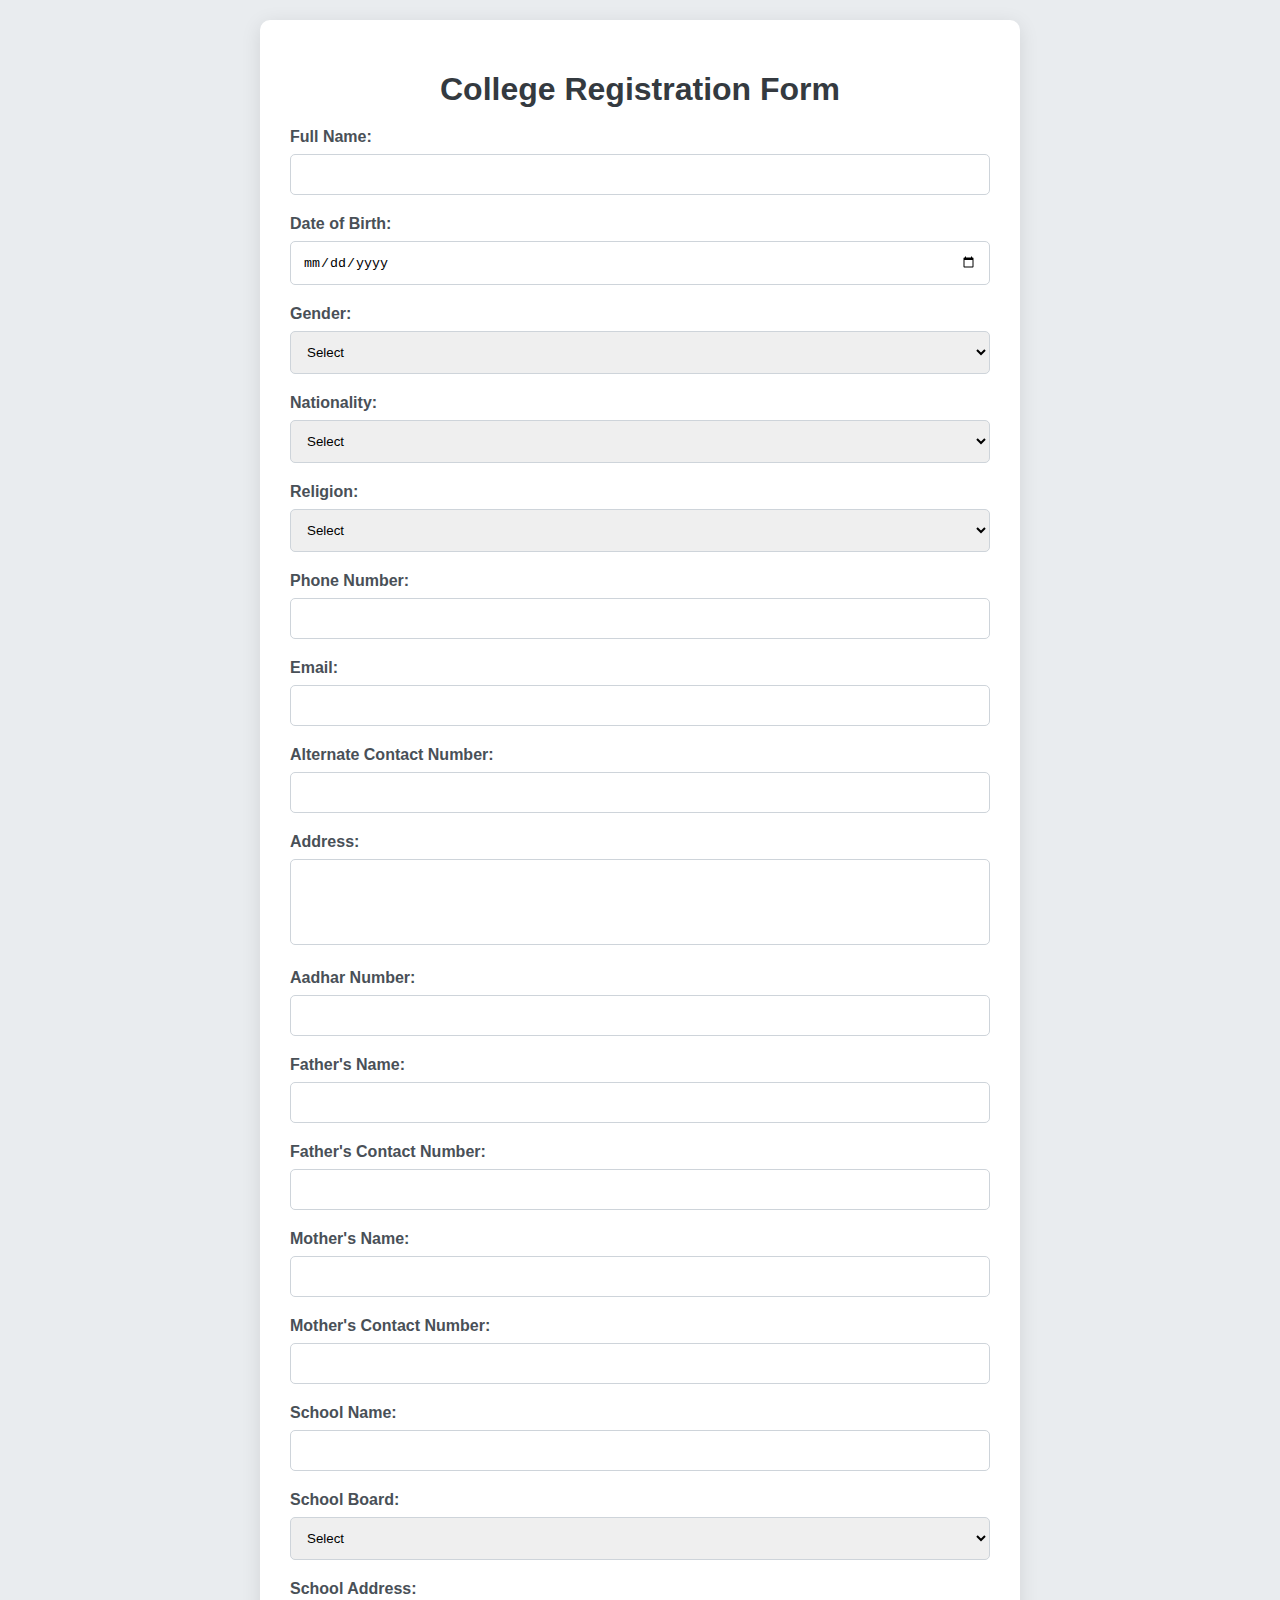
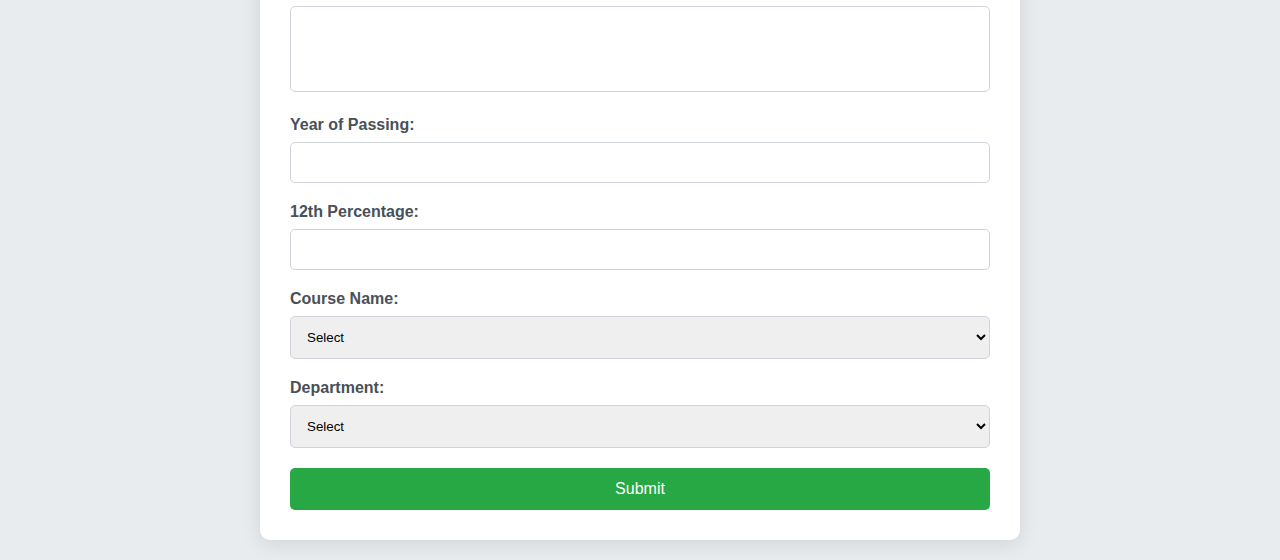
==== EVAL-1/register.html @ d2cedb06 "registration form" ====
<!DOCTYPE html>
<html lang="en">

<head>
    <meta charset="UTF-8">
    <meta name="viewport" content="width=device-width, initial-scale=1.0">
    <title>College Registration Form</title>
    <style>
        body {
            font-family: 'Arial', sans-serif;
            background-color: #e9ecef;
            margin: 0;
            padding: 20px;
        }

        .container {
            max-width: 700px;
            margin: auto;
            background: white;
            padding: 30px;
            border-radius: 10px;
            box-shadow: 0 4px 20px rgba(0, 0, 0, 0.1);
        }

        h1 {
            text-align: center;
            color: #343a40;
            margin-bottom: 20px;
        }

        .form-group {
            margin-bottom: 20px;
        }

        label {
            display: block;
            margin-bottom: 8px;
            color: #495057;
            font-weight: bold;
        }

        input[type="text"],
        input[type="number"],
        input[type="date"],
        input[type="email"],
        select,
        textarea {
            width: 100%;
            padding: 12px;
            border: 1px solid #ced4da;
            border-radius: 5px;
            box-sizing: border-box;
            transition: border-color 0.3s;
        }

        input[type="text"]:focus,
        input[type="number"]:focus,
        input[type="date"]:focus,
        input[type="email"]:focus,
        select:focus,
        textarea:focus {
            border-color: #80bdff;
            outline: none;
        }

        button {
            width: 100%;
            padding: 12px;
            background-color: #28a745;
            color: white;
            border: none;
            border-radius: 5px;
            cursor: pointer;
            font-size: 16px;
            transition: background-color 0.3s;
        }

        button:hover {
            background-color: #218838;
        }

        textarea {
            resize: none;
        }
    </style>
</head>

<body>
    <div class="background"></div>
    <div class="container">
        <h1>College Registration Form</h1>
        <form id="registrationForm" action="/register" method="POST">
            <div class="form-group">
                <label for="fullName">Full Name:</label>
                <input type="text" id="fullName" name="fullName" required>
            </div>
            <div class="form-group">
                <label for="dob">Date of Birth:</label>
                <input type="date" id="dob" name="dob" required>
            </div>
            <div class="form-group">
                <label for="gender">Gender:</label>
                <select id="gender" name="gender" required>
                    <option value="">Select</option>
                    <option value="male">Male</option>
                    <option value="female">Female</option>
                    <option value="other">Other</option>
                </select>
            </div>
            <div class="form-group">
                <label for="nationality">Nationality:</label>
                <select id="nationality" name="nationality" required>
                    <option value="">Select</option>
                    <option value="indian">Indian</option>
                    <option value="american">American</option>
                    <option value="british">British</option>
                    <option value="other">Other</option>
                </select>
            </div>
            <div class="form-group">
                <label for="religion">Religion:</label>
                <select id="religion" name="religion" required>
                    <option value="">Select</option>
                    <option value="hindu">Hindu</option>
                    <option value="muslim">Muslim</option>
                    <option value="christian">Christian</option>
                    <option value="other">Other</option>
                </select>
            </div>
            <div class="form-group">
                <label for="phone">Phone Number:</label>
                <input type="number" id="phone" name="phone" required>
            </div>
            <div class="form-group">
                <label for="email">Email:</label>
                <input type="email" id="email" name="email" required>
            </div>
            <div class="form-group">
                <label for="alternateContact">Alternate Contact Number:</label>
                <input type="number" id="alternateContact" name="alternateContact">
            </div>
            <div class="form-group">
                <label for="address">Address:</label>
                <textarea id="address" name="address" rows="4" required></textarea>
            </div>
            <div class="form-group">
                <label for="aadharNumber">Aadhar Number:</label>
                <input type="number" id="aadharNumber" name="aadharNumber" required>
            </div>
            <div class="form-group">
                <label for="fatherName">Father's Name:</label>
                <input type="text" id="fatherName" name="fatherName" required>
            </div>
            <div class="form-group">
                <label for="fatherContact">Father's Contact Number:</label>
                <input type="number" id="fatherContact" name="fatherContact" required>
            </div>
            <div class="form-group">
                <label for="motherName">Mother's Name:</label>
                <input type="text" id="motherName" name="motherName" required>
            </div>
            <div class="form-group">
                <label for="motherContact">Mother's Contact Number:</label>
                <input type="number" id="motherContact" name="motherContact" required>
            </div>
            <div class="form-group">
                <label for="schoolName">School Name:</label>
                <input type="text" id="schoolName" name="schoolName" required>
            </div>
            <div class="form-group">
                <label for="schoolBoard">School Board:</label>
                <select id="schoolBoard" name="schoolBoard" required>
                    <option value="">Select</option>
                    <option value="cbse">CBSE</option>
                    <option value="icse">ICSE</option>
                    <option value="state">State Board</option>
                    <option value="other">Other</option>
                </select>
            </div>
            <div class="form-group">
                <label for="schoolAddress">School Address:</label>
                <textarea id="schoolAddress" name="schoolAddress" rows="4" required></textarea>
            </div>
            <div class="form-group">
                <label for="yearOfPassing">Year of Passing:</label>
                <input type="number" id="yearOfPassing" name="yearOfPassing" min="1900" max="2099" required>
            </div>
            <div class="form-group">
                <label for="percentage">12th Percentage:</label>
                <input type="text" id="percentage" name="percentage" required>
            </div>
            <div class="form-group">
                <label for="courseName">Course Name:</label>
                <select id="courseName" name="courseName" required>
                    <option value="">Select</option>
                    <option value="bsc">B.Sc</option>
                    <option value="ba">B.A</option>
                    <option value="bcom">B.Com</option>
                    <option value="other">Other</option>
                </select>
            </div>
            <div class="form-group">
                <label for="department">Department:</label>
                <select id="department" name="department" required>
                    <option value="">Select</option>
                    <option value="science">Science</option>
                    <option value="arts">Arts</option>
                    <option value="commerce">Commerce</option>
                    <option value="other">Other</option>
                </select>
            </div>
            <button type="submit">Submit</button>
        </form>
    </div>
</body>

</html>
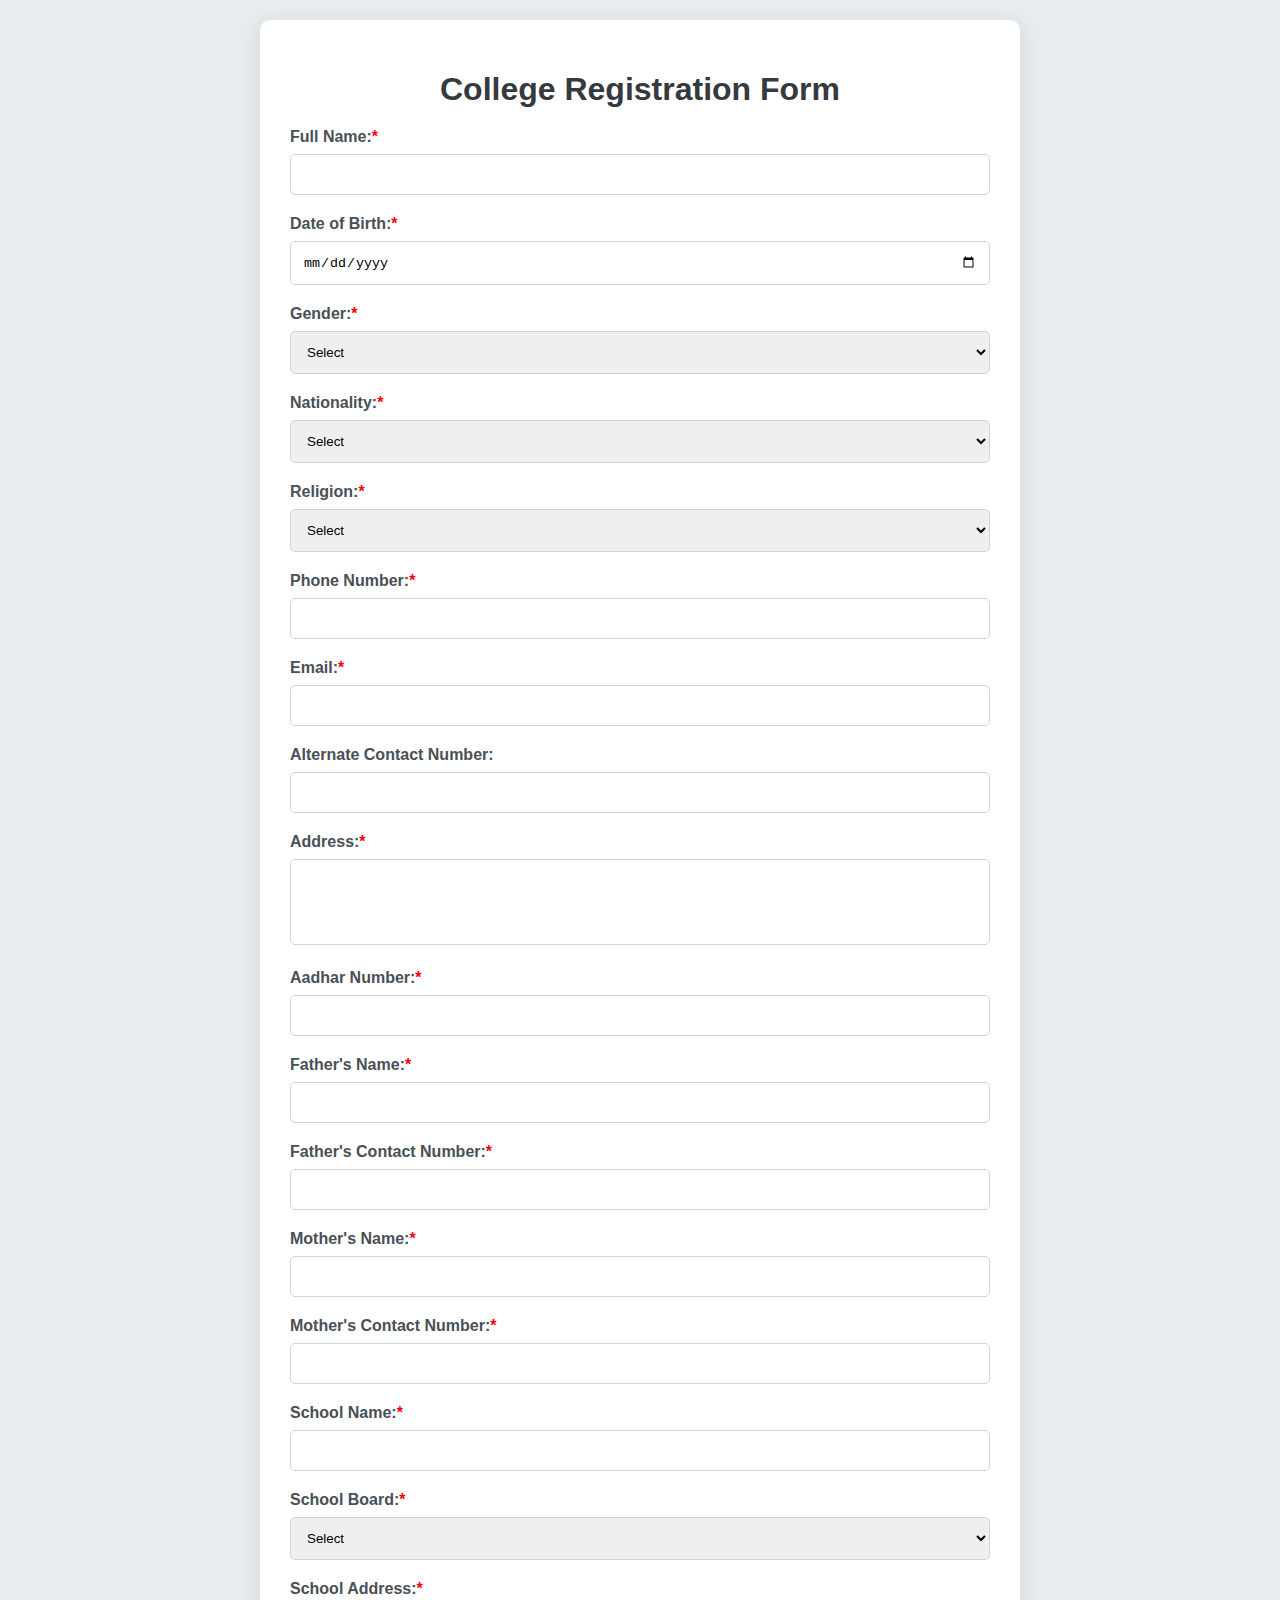
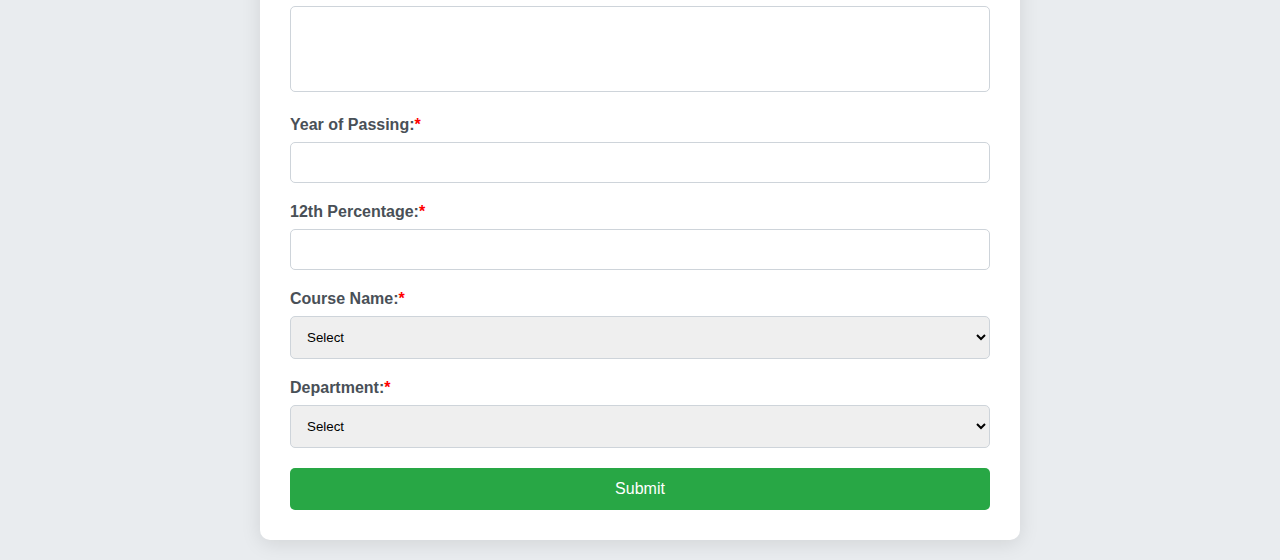
==== commit 574f9606: "form validation and other updates" ====
--- a/EVAL-1/register.html
+++ b/EVAL-1/register.html
@@ -37,6 +37,10 @@
             margin-bottom: 8px;
             color: #495057;
             font-weight: bold;
+        }
+
+        .required {
+            color: red;
         }
 
         input[type="text"],
@@ -82,136 +86,345 @@
         textarea {
             resize: none;
         }
+
+        .error {
+            color: red;
+            font-size: 0.9em;
+            margin-top: 5px;
+        }
     </style>
 </head>
 
 <body>
-    <div class="background"></div>
     <div class="container">
         <h1>College Registration Form</h1>
         <form id="registrationForm" action="/register" method="POST">
             <div class="form-group">
-                <label for="fullName">Full Name:</label>
+                <label for="fullName">Full Name:<span class="required">*</span></label>
                 <input type="text" id="fullName" name="fullName" required>
-            </div>
-            <div class="form-group">
-                <label for="dob">Date of Birth:</label>
+                <div class="error" id="fullNameError"></div>
+            </div>
+            <div class="form-group">
+                <label for="dob">Date of Birth:<span class="required">*</span></label>
                 <input type="date" id="dob" name="dob" required>
-            </div>
-            <div class="form-group">
-                <label for="gender">Gender:</label>
+                <div class="error" id="dobError"></div>
+            </div>
+            <div class="form-group">
+                <label for="gender">Gender:<span class="required">*</span></label>
                 <select id="gender" name="gender" required>
                     <option value="">Select</option>
                     <option value="male">Male</option>
                     <option value="female">Female</option>
                     <option value="other">Other</option>
                 </select>
-            </div>
-            <div class="form-group">
-                <label for="nationality">Nationality:</label>
+                <div class="error" id="genderError"></div>
+            </div>
+            <div class="form-group">
+                <label for="nationality">Nationality:<span class="required">*</span></label>
                 <select id="nationality" name="nationality" required>
                     <option value="">Select</option>
                     <option value="indian">Indian</option>
                     <option value="american">American</option>
                     <option value="british">British</option>
-                    <option value="other">Other</option>
-                </select>
-            </div>
-            <div class="form-group">
-                <label for="religion">Religion:</label>
+                    <option value="brazilian">Brazilian</option>
+                    <option value="canadian">Canadian</option>
+                    <option value="chinese">Chinese</option>
+                    <option value="other">Other</option>
+                </select>
+                <div class="error" id="nationalityError"></div>
+            </div>
+            <div class="form-group">
+                <label for="religion">Religion:<span class="required">*</span></label>
                 <select id="religion" name="religion" required>
                     <option value="">Select</option>
                     <option value="hindu">Hindu</option>
                     <option value="muslim">Muslim</option>
                     <option value="christian">Christian</option>
-                    <option value="other">Other</option>
-                </select>
-            </div>
-            <div class="form-group">
-                <label for="phone">Phone Number:</label>
+                    <option value="sikh">Sikh</option>
+                    <option value="buddhist">Buddhist</option>
+                    <option value="jain">Jain</option>
+                    <option value="parsi">Parsi</option>
+                    <option value="other">Other</option>
+                </select>
+                <div class="error" id="religionError"></div>
+            </div>
+            <div class="form-group">
+                <label for="phone">Phone Number:<span class="required">*</span></label>
                 <input type="number" id="phone" name="phone" required>
-            </div>
-            <div class="form-group">
-                <label for="email">Email:</label>
+                <div class="error" id="phoneError"></div>
+            </div>
+            <div class="form-group">
+                <label for="email">Email:<span class="required">*</span></label>
                 <input type="email" id="email" name="email" required>
+                <div class="error" id="emailError"></div>
             </div>
             <div class="form-group">
                 <label for="alternateContact">Alternate Contact Number:</label>
                 <input type="number" id="alternateContact" name="alternateContact">
-            </div>
-            <div class="form-group">
-                <label for="address">Address:</label>
+                <div class="error" id="alternateContactError"></div>
+            </div>
+            <div class="form-group">
+                <label for="address">Address:<span class="required">*</span></label>
                 <textarea id="address" name="address" rows="4" required></textarea>
-            </div>
-            <div class="form-group">
-                <label for="aadharNumber">Aadhar Number:</label>
+                <div class="error" id="addressError"></div>
+            </div>
+            <div class="form-group">
+                <label for="aadharNumber">Aadhar Number:<span class="required">*</span></label>
                 <input type="number" id="aadharNumber" name="aadharNumber" required>
-            </div>
-            <div class="form-group">
-                <label for="fatherName">Father's Name:</label>
+                <div class="error" id="aadharNumberError"></div>
+            </div>
+            <div class="form-group">
+                <label for="fatherName">Father's Name:<span class="required">*</span></label>
                 <input type="text" id="fatherName" name="fatherName" required>
-            </div>
-            <div class="form-group">
-                <label for="fatherContact">Father's Contact Number:</label>
+                <div class="error" id="fatherNameError"></div>
+            </div>
+            <div class="form-group">
+                <label for="fatherContact">Father's Contact Number:<span class="required">*</span></label>
                 <input type="number" id="fatherContact" name="fatherContact" required>
-            </div>
-            <div class="form-group">
-                <label for="motherName">Mother's Name:</label>
+                <div class="error" id="fatherContactError"></div>
+            </div>
+            <div class="form-group">
+                <label for="motherName">Mother's Name:<span class="required">*</span></label>
                 <input type="text" id="motherName" name="motherName" required>
-            </div>
-            <div class="form-group">
-                <label for="motherContact">Mother's Contact Number:</label>
+                <div class="error" id="motherNameError"></div>
+            </div>
+            <div class="form-group">
+                <label for="motherContact">Mother's Contact Number:<span class="required">*</span></label>
                 <input type="number" id="motherContact" name="motherContact" required>
-            </div>
-            <div class="form-group">
-                <label for="schoolName">School Name:</label>
+                <div class="error" id="motherContactError"></div>
+            </div>
+            <div class="form-group">
+                <label for="schoolName">School Name:<span class="required">*</span></label>
                 <input type="text" id="schoolName" name="schoolName" required>
-            </div>
-            <div class="form-group">
-                <label for="schoolBoard">School Board:</label>
+                <div class="error" id="schoolNameError"></div>
+            </div>
+            <div class="form-group">
+                <label for="schoolBoard">School Board:<span class="required">*</span></label>
                 <select id="schoolBoard" name="schoolBoard" required>
                     <option value="">Select</option>
                     <option value="cbse">CBSE</option>
                     <option value="icse">ICSE</option>
                     <option value="state">State Board</option>
-                    <option value="other">Other</option>
-                </select>
-            </div>
-            <div class="form-group">
-                <label for="schoolAddress">School Address:</label>
+                    <option value="igcse">IGCSE</option>
+                    <option value="cie">CIE</option>
+                    <option value="other">Other</option>
+                </select>
+                <div class="error" id="schoolBoardError"></div>
+            </div>
+            <div class="form-group">
+                <label for="schoolAddress">School Address:<span class="required">*</span></label>
                 <textarea id="schoolAddress" name="schoolAddress" rows="4" required></textarea>
-            </div>
-            <div class="form-group">
-                <label for="yearOfPassing">Year of Passing:</label>
+                <div class="error" id="schoolAddressError"></div>
+            </div>
+            <div class="form-group">
+                <label for="yearOfPassing">Year of Passing:<span class="required">*</span></label>
                 <input type="number" id="yearOfPassing" name="yearOfPassing" min="1900" max="2099" required>
-            </div>
-            <div class="form-group">
-                <label for="percentage">12th Percentage:</label>
+                <div class="error" id="yearOfPassingError"></div>
+            </div>
+            <div class="form-group">
+                <label for="percentage">12th Percentage:<span class="required">*</span></label>
                 <input type="text" id="percentage" name="percentage" required>
-            </div>
-            <div class="form-group">
-                <label for="courseName">Course Name:</label>
+                <div class="error" id="percentageError"></div>
+            </div>
+            <div class="form-group">
+                <label for="courseName">Course Name:<span class="required">*</span></label>
                 <select id="courseName" name="courseName" required>
                     <option value="">Select</option>
-                    <option value="bsc">B.Sc</option>
+                    <option value="bsc">B.Tech</option>
                     <option value="ba">B.A</option>
                     <option value="bcom">B.Com</option>
-                    <option value="other">Other</option>
-                </select>
-            </div>
-            <div class="form-group">
-                <label for="department">Department:</label>
+                    <option value="bba">BBA</option>
+                    <option value="bsc">BSc</option>
+                    <option value="bds">BDS</option>
+                    <option value="mbbs">MBBS</option>
+                    <option value="llb">LLB</option>
+                    <option value="mba">MBA</option>
+                    <option value="bca">BCA</option>
+                    <option value="other">Other</option>
+                </select>
+                <div class="error" id="courseNameError"></div>
+            </div>
+            <div class="form-group">
+                <label for="department">Department:<span class="required">*</span></label>
                 <select id="department" name="department" required>
                     <option value="">Select</option>
-                    <option value="science">Science</option>
-                    <option value="arts">Arts</option>
-                    <option value="commerce">Commerce</option>
-                    <option value="other">Other</option>
-                </select>
+                    <option value="computer science">Computer Science</option>
+                    <option value="electronics">Electronics and Communication</option>
+                    <option value="mechanical">Mechanical</option>
+                    <option value="civil">Civil</option>
+                    <option value="english">English</option>
+                    <option value="history">History</option>
+                    <option value="sociology">Sociology</option>
+                    <option value="economics">Economics</option>
+                    <option value="accounting">Accounts</option>
+                    <option value="finance">Finance</option>
+                    <option value="human resource">Human Resource</option>
+                    <option value="information technology">Information Technology</option>
+                    <option value="dentistry">Dentistry</option>
+                    <option value="orthopedics">Orthopedics</option>
+                    <option value="neurology">Neurology</option>
+                    <option value="cardiology">Cardiology</option>
+                    <option value="other">Other</option>
+                </select>
+                <div class="error" id="departmentError"></div>
             </div>
             <button type="submit">Submit</button>
         </form>
     </div>
+    <script>
+        document.getElementById('registrationForm').addEventListener('submit', function (event) {
+            let valid = true;
+
+            // Clear previous error messages
+            const errorElements = document.querySelectorAll('.error');
+            errorElements.forEach(error => error.textContent = '');
+
+            // Validate Full Name
+            const fullName = document.getElementById('fullName').value;
+            if (fullName.trim() === '') {
+                document.getElementById('fullNameError').textContent = 'Full Name is required.';
+                valid = false;
+            }
+
+            // Validate Date of Birth
+            const dob = document.getElementById('dob').value;
+            if (dob === '') {
+                document.getElementById('dobError').textContent = 'Date of Birth is required.';
+                valid = false;
+            }
+
+            // Validate Gender
+            const gender = document.getElementById('gender').value;
+            if (gender === '') {
+                document.getElementById('genderError').textContent = 'Gender is required.';
+                valid = false;
+            }
+
+            // Validate Nationality
+            const nationality = document.getElementById('nationality').value;
+            if (nationality === '') {
+                document.getElementById('nationalityError').textContent = 'Nationality is required.';
+                valid = false;
+            }
+
+            // Validate Religion
+            const religion = document.getElementById('religion').value;
+            if (religion === '') {
+                document.getElementById('religionError').textContent = 'Religion is required.';
+                valid = false;
+            }
+
+            // Validate Phone Number
+            const phone = document.getElementById('phone').value;
+            if (phone.trim() === '' || phone.length < 10) {
+                document.getElementById('phoneError').textContent = 'Valid Phone Number is required.';
+                valid = false;
+            }
+
+            // Validate Email
+            const email = document.getElementById('email').value;
+            if (email.trim() === '' || !/\S+@\S+\.\S+/.test(email)) {
+                document.getElementById('emailError').textContent = 'Valid Email is required.';
+                valid = false;
+            }
+
+            // Validate Address
+            const address = document.getElementById('address').value;
+            if (address.trim() === '') {
+                document.getElementById('addressError').textContent = 'Address is required.';
+                valid = false;
+            }
+
+            // Validate Aadhar Number
+            const aadharNumber = document.getElementById('aadharNumber').value;
+            if (aadharNumber.trim() === '' || aadharNumber.length !== 12) {
+                document.getElementById('aadharNumberError').textContent = 'Valid Aadhar Number is required.';
+                valid = false;
+            }
+
+            // Validate Father's Name
+            const fatherName = document.getElementById('fatherName').value;
+            if (fatherName.trim() === '') {
+                document.getElementById('fatherNameError').textContent = 'Father\'s Name is required.';
+                valid = false;
+            }
+
+            // Validate Father's Contact Number
+            const fatherContact = document.getElementById('fatherContact').value;
+            if (fatherContact.trim() === '' || fatherContact.length < 10) {
+                document.getElementById('fatherContactError').textContent = 'Valid Father\'s Contact Number is required.';
+                valid = false;
+            }
+
+            // Validate Mother's Name
+            const motherName = document.getElementById('motherName').value;
+            if (motherName.trim() === '') {
+                document.getElementById('motherNameError').textContent = 'Mother\'s Name is required.';
+                valid = false;
+            }
+
+            // Validate Mother's Contact Number
+            const motherContact = document.getElementById('motherContact').value;
+            if (motherContact.trim() === '' || motherContact.length < 10) {
+                document.getElementById('motherContactError').textContent = 'Valid Mother\'s Contact Number is required.';
+                valid = false;
+            }
+
+            // Validate School Name
+            const schoolName = document.getElementById('schoolName').value;
+            if (schoolName.trim() === '') {
+                document.getElementById('schoolNameError').textContent = 'School Name is required.';
+                valid = false;
+            }
+
+            // Validate School Board
+            const schoolBoard = document.getElementById('schoolBoard').value;
+            if (schoolBoard === '') {
+                document.getElementById('schoolBoardError').textContent = 'School Board is required.';
+                valid = false;
+            }
+
+            // Validate School Address
+            const schoolAddress = document.getElementById('schoolAddress').value;
+            if (schoolAddress.trim() === '') {
+                document.getElementById('schoolAddressError').textContent = 'School Address is required.';
+                valid = false;
+            }
+
+            // Validate Year of Passing
+            const yearOfPassing = document.getElementById('yearOfPassing').value;
+            if (yearOfPassing.trim() === '' || yearOfPassing < 1900 || yearOfPassing > 2099) {
+                document.getElementById('yearOfPassingError').textContent = 'Valid Year of Passing is required.';
+                valid = false;
+            }
+
+            // Validate 12th Percentage
+            const percentage = document.getElementById('percentage').value;
+            if (percentage.trim() === '') {
+                document.getElementById('percentageError').textContent = '12th Percentage is required.';
+                valid = false;
+            }
+
+            // Validate Course Name
+            const courseName = document.getElementById('courseName').value;
+            if (courseName === '') {
+                document.getElementById('courseNameError').textContent = 'Course Name is required.';
+                valid = false;
+            }
+
+            // Validate Department
+            const department = document.getElementById('department').value;
+            if (department === '') {
+                document.getElementById('departmentError').textContent = 'Department is required.';
+                valid = false;
+            }
+
+            // Prevent form submission if validation fails
+            if (!valid) {
+                event.preventDefault();
+            }
+        });
+    </script>
 </body>
 
 </html>